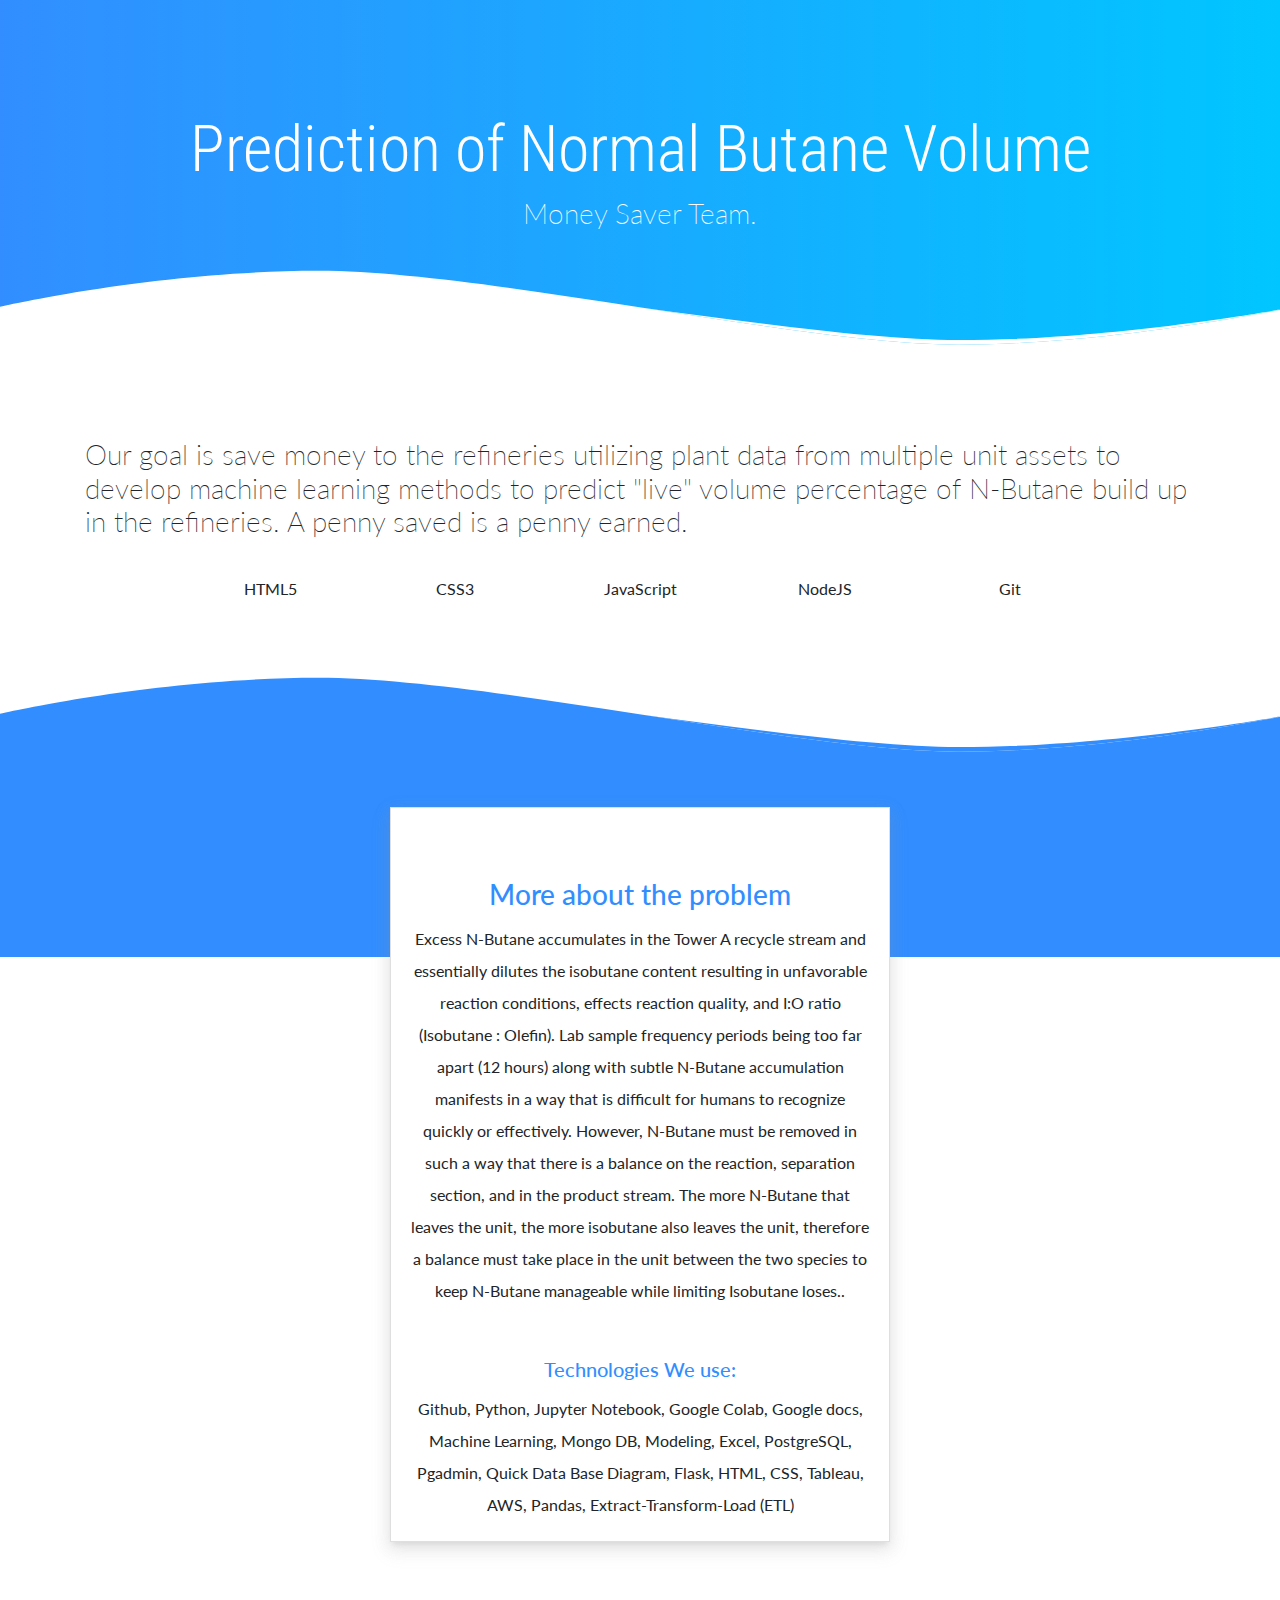
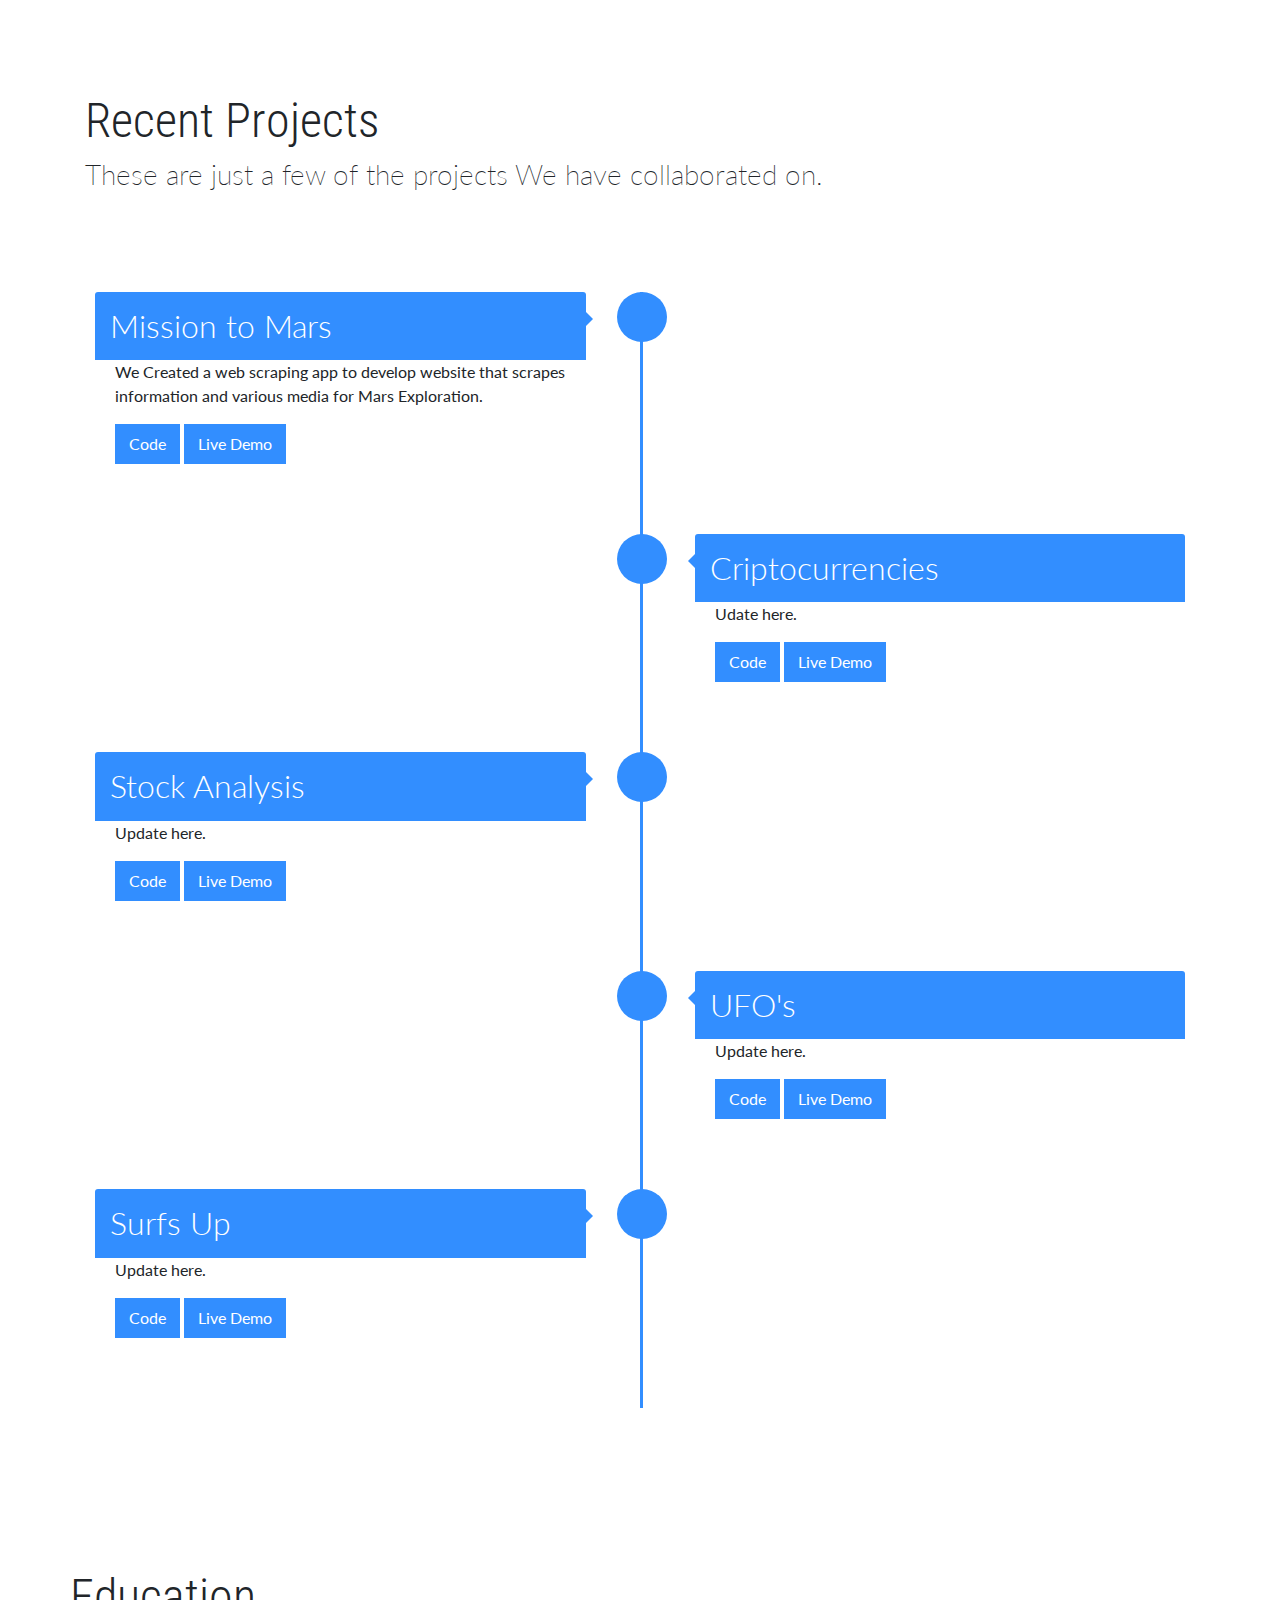
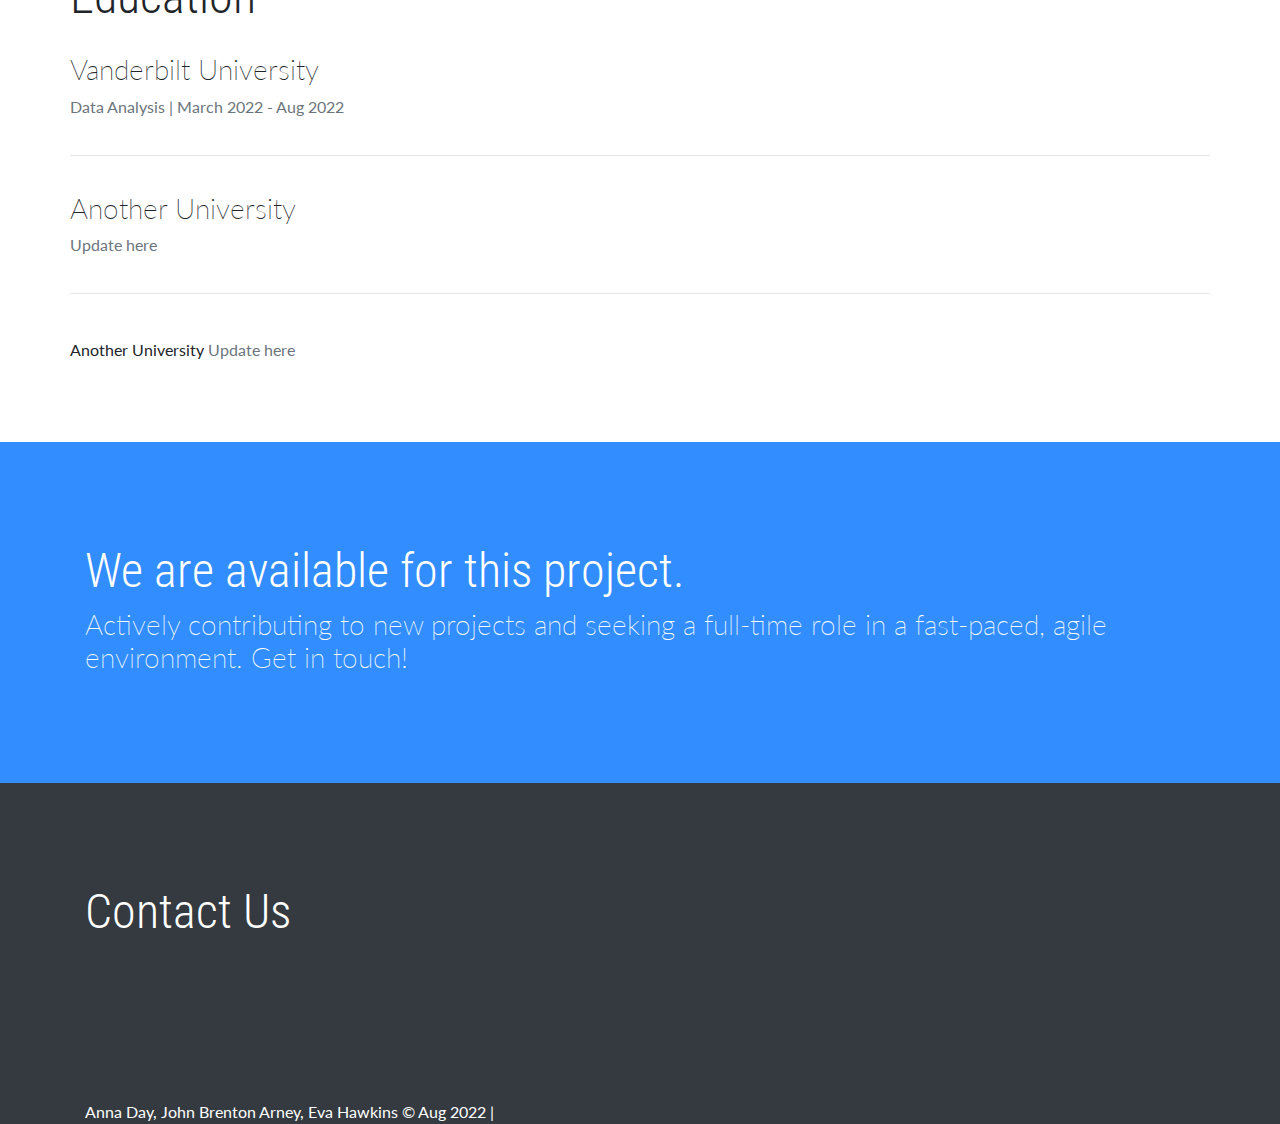
==== Presentation/index.html @ 59490f0a "adding files" ====
<!DOCTYPE html>
<html lang="en">

<head>
    <meta charset="UTF-8">
    <meta name="viewport" content="width=device-width, initial-scale=1.0">
    <meta http-equiv="X-UA-Compatible" content="ie=edge">

    <!-- Google Font -->
    <link href="https://fonts.googleapis.com/css?family=Lato:300,400,700" rel="stylesheet">
    <link href="https://fonts.googleapis.com/css?family=Roboto+Condensed:300,400,700" rel="stylesheet">

    <!-- Bootstrap CSS -->
    <link rel="stylesheet" href="https://stackpath.bootstrapcdn.com/bootstrap/4.3.1/css/bootstrap.min.css"
        integrity="sha384-ggOyR0iXCbMQv3Xipma34MD+dH/1fQ784/j6cY/iJTQUOhcWr7x9JvoRxT2MZw1T" crossorigin="anonymous" />

    <!-- Font Awesome -->
    <link rel="stylesheet" href="https://use.fontawesome.com/releases/v5.8.1/css/all.css"
        integrity="sha384-50oBUHEmvpQ+1lW4y57PTFmhCaXp0ML5d60M1M7uH2+nqUivzIebhndOJK28anvf" crossorigin="anonymous" />

    <!-- Custom styles for this template -->
    <link href="assets/css/app.css" rel="stylesheet" />
    <title>John Doe | Portfolio</title>
</head>

<body>

    <header>
        <div class="wave">
            <div class="container header-container">
                <h1 class="name">Prediction of Normal Butane Volume</h1>
                <h3 class="subtitle text-center">Money Saver Team.</h3>
                <!-- <img src="assets/images/student.png" class="boy" alt="boy image" /> -->
            </div>
        </div>
        <div class="wave-svg">
            <svg xmlns="http://www.w3.org/2000/svg" fill="#fff" opacity="1" width="100%" height="80"
                preserveAspectRatio="none" viewBox="0 0 1600 200">
                <path d="M-8,95.3C-8,95.3,189,2,398,2s604,184.7,800,184.7s412-91.4,412-91.4V271H-8V95.3z" />
                <path
                    d="M1610,95.3c0,0-216,80-412,80c-98,0-245.8-40.5-395.1-80.9c149.4,46.2,297.1,92.3,395.1,92.3C1394,186.7,1610,95.3,1610,95.3z" />
            </svg>
        </div>
    </header>

    <section class="container">
        <h1 class="title">
        </h1>
        <h3 class="subtitle">Our goal is save money to the refineries utilizing plant data from multiple unit assets to develop machine learning methods to predict "live" volume percentage of N-Butane build up in the refineries.
            A penny
            saved
            is a penny
            earned. </h3>
    </section>


    <section class="container skill-container">
        <div class="row">
            <div class="col-md-10 offset-md-1">

                <div class="row text-center">
                    <div class="col">
                        <div class="skill-bar-title">
                            <i class="fab fa-html5 fa-3x"></i>
                            <p>HTML5</p>
                        </div>
                    </div>

                    <div class="col">
                        <div class="skill-bar-title">
                            <i class="fab fa-css3-alt fa-3x"></i>
                            <p>CSS3</p>
                        </div>
                    </div>
                    <div class="col">
                        <div class="skill-bar-title">
                            <i class="fab fa-js-square fa-3x"></i>
                            <p>JavaScript</p>
                        </div>
                    </div>
                    <div class="col">
                        <div class="skill-bar-title">
                            <i class="fab fa-node fa-3x"></i>
                            <p>NodeJS</p>
                        </div>
                    </div>
                    <div class="col">
                        <div class="skill-bar-title">
                            <i class="fab fa-git fa-3x"></i>
                            <p>Git</p>
                        </div>
                    </div>
                </div>
            </div>
        </div>

    </section>

    <div class="wave-svg-color">
        <svg xmlns="http://www.w3.org/2000/svg" fill="#328eff" opacity="1" width="100%" height="80"
            preserveAspectRatio="none" viewBox="0 0 1600 200">
            <path d="M-8,95.3C-8,95.3,189,2,398,2s604,184.7,800,184.7s412-91.4,412-91.4V271H-8V95.3z" />
            <path
                d="M1610,95.3c0,0-216,80-412,80c-98,0-245.8-40.5-395.1-80.9c149.4,46.2,297.1,92.3,395.1,92.3C1394,186.7,1610,95.3,1610,95.3z" />
        </svg>
    </div>

    <section class="container-color">
    </section>
    <section class="container">
        <div class="card custom-card">
            <div class="card-body">
                <span class="card-icon">
                    <i class="fas fa-code"></i>
                </span>

                <h3 class="card-title">More about the problem</h3>
                <p class="card-text">Excess N-Butane accumulates in the Tower A recycle stream and essentially dilutes 
                                    the isobutane content resulting in unfavorable reaction conditions, effects reaction
                                    quality, and I:O ratio (Isobutane : Olefin). Lab sample frequency periods being too far apart (12 hours) along with subtle N-Butane accumulation manifests in a way that is difficult for humans to recognize quickly or effectively. However, N-Butane must be removed in such a way that there is a balance on the reaction, separation section, and in the product stream. The more N-Butane that leaves the unit, the more isobutane also leaves the unit, therefore a balance must take place in the unit between the two species to keep N-Butane manageable while limiting Isobutane loses.. </p>
                <h5 class="card-title">
                    Technologies We use:
                </h5>
                <p class="card-text">
                    Github, Python, Jupyter Notebook, Google Colab, Google docs, Machine Learning,
                    Mongo DB, Modeling, Excel, PostgreSQL, Pgadmin, Quick Data Base Diagram, Flask,
                    HTML, CSS, Tableau, AWS, Pandas, Extract-Transform-Load (ETL)

                </p>
            </div>
        </div>
    </section>





    <!-- TIMELINE -->
    <section class="container">
        <h1 class="title">Recent Projects</h1>
        <h3 class="subtitle">These are just a few of the projects We have collaborated on.</h3>
    </section>


    <div class="container">
        <div id="timeline">
            <div class="timeline-item">
                <div class="timeline-icon">
                    <i class="fas fa-star fa-align"></i>

                </div>
                <div class="timeline-content">
                    <h2>Mission to Mars</h2>
                    <p>
                        We Created a web scraping app to develop website that scrapes
                        information and various media for Mars Exploration.
                    </p>
                    <a href="https://github.com" class="btn"><i class="fab fa-github"></i> Code</a>
                    <a href="#" class="btn"><i class="fas fa-tv"></i> Live Demo</a>
                </div>
            </div>

            <div class="timeline-item">
                <div class="timeline-icon">
                    <i class="fas fa-star fa-align"></i>

                </div>
                <div class="timeline-content right">
                    <h2>Criptocurrencies</h2>
                    <p>
                        Udate here.
                    </p>
                    <a href="https://github.com" class="btn"><i class="fab fa-github"></i> Code</a>
                    <a href="#" class="btn"><i class="fas fa-tv"></i> Live Demo</a>
                </div>
            </div>

            <div class="timeline-item">
                <div class="timeline-icon">
                    <i class="fas fa-star fa-align"></i>
                </div>
                <div class="timeline-content">
                    <h2>Stock Analysis</h2>
                    <p>
                        Update here.
                    </p>
                    <a href="https://github.com" class="btn"><i class="fab fa-github"></i> Code</a>
                    <a href="#" class="btn"><i class="fas fa-tv"></i> Live Demo</a>

                </div>
            </div>

            <div class="timeline-item">
                <div class="timeline-icon">
                    <i class="fas fa-star fa-align"></i>

                </div>
                <div class="timeline-content right">
                    <h2>UFO's</h2>
                    <p>
                        Update here.
                    </p>
                    <a href="https://github.com" class="btn"><i class="fab fa-github"></i> Code</a>
                    <a href="#" class="btn"><i class="fas fa-tv"></i> Live Demo</a>
                </div>
            </div>

            <div class="timeline-item">
                <div class="timeline-icon">
                    <i class="fas fa-star fa-align"></i>
                </div>
                <div class="timeline-content">
                    <h2>Surfs Up</h2>
                    <p>
                        Update here.
                    </p>
                    <a href="https://github.com" class="btn"><i class="fab fa-github"></i> Code</a>
                    <a href="#" class="btn"><i class="fas fa-tv"></i> Live Demo</a>
                </div>
            </div>
        </div>
    </div>


    <!-- EDUCATION -->
    <section class="container education-container">
        <h1 class="title">Education </h1>
        <article class="education-item">
            <h3 class="subtitle">Vanderbilt University</h3>
            <span class="text-muted">Data Analysis | March 2022 - Aug 2022</span>
        </article>
        <hr />
        <article class="education-item">
            <h3 class="subtitle">Another University</h3>
            <span class="text-muted">Update here</span>
        </article>
        <hr />
        <article class="education-item">
            <h3 class="subtitle"></h3>Another University
            <span class="text-muted">Update here</span>
        </article>



    </section>

    <!-- AVAILABLE FOR WORK -->
    <section class="container-color">
        <div class="container">
            <h1 class="title">We are available for this project.
            </h1>
            <h3 class="subtitle">Actively contributing to new projects and seeking a full-time role in a fast-paced,
                agile environment. Get in touch!</h3>
        </div>
    </section>

    <!-- FOOTER -->
    <section class="container-dark">
        <div class="container">
            <h1>Contact Us</h1>
            <h3 class="intro subtitle">
                <a href="https://twitter.com" class="social-icon"><i class="fab fa-twitter"></i></a>
                <a href="https://linkedin.com/in" class="social-icon"><i class="fab fa-linkedin"></i></a>
                <a href="jttps://github.com/" class="social-icon"><i class="fab fa-github"></i></a>
                <a href="mailto:<YOUREMAIL>" class="social-icon"><i class="fas fa-envelope"></i></a>
            </h3>
        </div>
    </section>

    <footer>
        <div class="container">
            Anna Day, John Brenton Arney, Eva Hawkins &copy; Aug 2022 |

        </div>
    </footer>


    <script src="https://code.jquery.com/jquery-3.3.1.slim.min.js"
        integrity="sha384-q8i/X+965DzO0rT7abK41JStQIAqVgRVzpbzo5smXKp4YfRvH+8abtTE1Pi6jizo"
        crossorigin="anonymous"></script>
    <script src="https://cdnjs.cloudflare.com/ajax/libs/popper.js/1.14.6/umd/popper.min.js"
        integrity="sha384-wHAiFfRlMFy6i5SRaxvfOCifBUQy1xHdJ/yoi7FRNXMRBu5WHdZYu1hA6ZOblgut"
        crossorigin="anonymous"></script>
    <script src="https://stackpath.bootstrapcdn.com/bootstrap/4.2.1/js/bootstrap.min.js"
        integrity="sha384-B0UglyR+jN6CkvvICOB2joaf5I4l3gm9GU6Hc1og6Ls7i6U/mkkaduKaBhlAXv9k"
        crossorigin="anonymous"></script>
    <script src="assets/js/app.js"></script>
</body>

</html>
---- Presentation/assets/css/app.css ----
html, body {
  font-family: 'Lato', sans-serif;
}

h1 {
  font-size:3em;
  font-family: 'Roboto Condensed', sans-serif;
  font-weight: 300;
}

.name {
  font-size:4em;
  font-family: 'Roboto Condensed', sans-serif;
  font-weight: 300;
}

footer {
  background-color: #343a40;
  color: #fff;
  display: flex;
  align-items: flex-start;
}

footer a {
  color: #fff;
}

.header-container {
  display: flex;
  align-items: center;
  flex-direction: column;
}

.wave {
  background: linear-gradient(to left, #00c6ff, #328eff);
  min-height: 350px;
  color: #fff;
  display: flex;
  flex-direction: column;
  justify-content: center;
  align-items: center;
}

.wave-svg{
  width: 100%;
  transform: translateY(-80px);
}

.wave-svg-secondary{
  width: 100%;
}

.wave-svg-color {
  margin-top: 30px;
}

.custom-card {
  transform: translateY(-150px);
  text-align: center;
  width:500px;
  max-width: 90%;
  margin: 0 auto;
  
}

.card {
  border-radius: 0;
  box-shadow:0 8px 17px 2px rgba(152,152,152,0.14),0 3px 14px 2px rgba(152,152,152,0.12),0 5px 5px -3px rgba(152,152,152,0.2);
}

.education-container {
  padding: 60px 0;
}

.education-item {
  padding: 20px 0;
}

.container-color, .container-dark {
  padding: 100px 0;
  color: #fff;
}

.container-color {
  background-color: #328eff;
}

.container-dark {
  background-color: #343a40;
}

.card-title {
  margin-top: 50px;
  color: #328eff;
  text-align: center;
}

.card-text {
  line-height: 2;
}

.card-icon{
  color: #328eff;
  font-size: 50px;
}

.subtitle {
    font-weight: 200;
}
.boy {
    display: block;
    height: 200px;
    margin-top: 50px;
}

.start-project-card {
    min-height: 200px;
    width: 100%;
}

.card-flex{
    display: flex;
    align-items: flex-start;
    justify-content: center;
    flex-direction: column;
}

.social-icon {
    color: #fff;
    font-size: 36px;
    margin-right: 40px;
}

.skill-container{
    padding: 30px;
}

.fa-align {
  margin: auto;
  color: #fff;
} 

#timeline .timeline-item:after, #timeline .timeline-item:before {
	 content: '';
	 display: block;
	 width: 100%;
	 clear: both;
}
 
 #timeline {
	 width: 100%;
	 margin: 100px auto;
	 position: relative;
	 padding: 0 10px;
	 transition: all 0.4s ease;
}
 #timeline:before {
	 content: "";
	 width: 3px;
	 height: 100%;
	 background: #328eff;
	 left: 50%;
	 top: 0;
	 position: absolute;
}
 #timeline:after {
	 content: "";
	 clear: both;
	 display: table;
	 width: 100%;
}
 #timeline .timeline-item {
	 margin-bottom: 50px;
	 position: relative;
}
 #timeline .timeline-item .timeline-icon {
	 background: #328eff;
	 width: 50px;
	 height: 50px;
	 position: absolute;
	 top: 0;
	 left: 50%;
	 overflow: hidden;
	 margin-left: -23px;
	 border-radius: 50%;
}
 #timeline .timeline-item .timeline-icon {
	 display:flex;
}
 #timeline .timeline-item .timeline-content {
	 width: 45%;
	 background: #fff;
	 padding: 20px;
	 border-radius: 0;
	 transition: all 0.3s ease;
}
 #timeline .timeline-item .timeline-content h2 {
	 padding: 15px;
	 background: #328eff;
	 color: #fff;
	 margin: -20px -20px 0 -20px;
	 font-weight: 300;
	 -webkit-border-radius: 3px 3px 0 0;
	 -moz-border-radius: 3px 3px 0 0;
	 -ms-border-radius: 3px 3px 0 0;
	 border-radius: 3px 3px 0 0;
}
 #timeline .timeline-item .timeline-content:before {
	 content: '';
	 position: absolute;
	 left: 45%;
	 top: 20px;
	 width: 0;
	 height: 0;
	 border-top: 7px solid transparent;
	 border-bottom: 7px solid transparent;
	 border-left: 7px solid #328eff;
}
 #timeline .timeline-item .timeline-content.right {
	 float: right;
}
 #timeline .timeline-item .timeline-content.right:before {
	 content: '';
	 right: 45%;
	 left: inherit;
	 border-left: 0;
	 border-right: 7px solid #328eff;
}
 .btn {
	 background-color: #328eff;
   border: 2px solid #328eff;
   color: #fff;
   border-radius: 0;

}

 @media screen and (max-width: 768px) {
	 #timeline {
		 margin: 30px;
		 padding: 0px;
		 width: 90%;
	}
	 #timeline:before {
		 left: 0;
	}
	 #timeline .timeline-item .timeline-content {
		 width: 90%;
		 float: right;
	}
	 #timeline .timeline-item .timeline-content:before, #timeline .timeline-item .timeline-content.right:before {
		 left: 10%;
		 margin-left: -6px;
		 border-left: 0;
		 border-right: 7px solid #328eff;
	}
	 #timeline .timeline-item .timeline-icon {
		 left: 0;
	}
}
 


.modal {
  position: fixed;
  top: 0;
  right: 0;
  bottom: 0;
  left: 0;
  overflow: hidden;
}

.modal-dialog {
  position: fixed;
  margin: 0;
  min-width: 100%;
  height: 100%;
  padding: 0;
}

.modal-content {
  position: absolute;
  top: 0;
  right: 0;
  bottom: 0;
  left: 0;
  border-radius: 0;
  box-shadow: none;
}

.modal-header {
  position: absolute;
  top: 0;
  right: 0;
  left: 0;
  height: 50px;
  padding: 10px;
  background: #328eff;
  border: 0;
  border-radius: 0;
}

.modal-title {
  font-weight: 300;
  font-size: 2em;
  color: #fff;
  line-height: 30px;
}

.modal-body {
  position: absolute;
  top: 50px;
  bottom: 60px;
  width: 100%;
  font-weight: 300;
  overflow: auto;
}

.modal-footer {
  position: absolute;
  right: 0;
  bottom: 0;
  left: 0;
  height: 60px;
  padding: 10px;
  background: #f1f3f5;
}
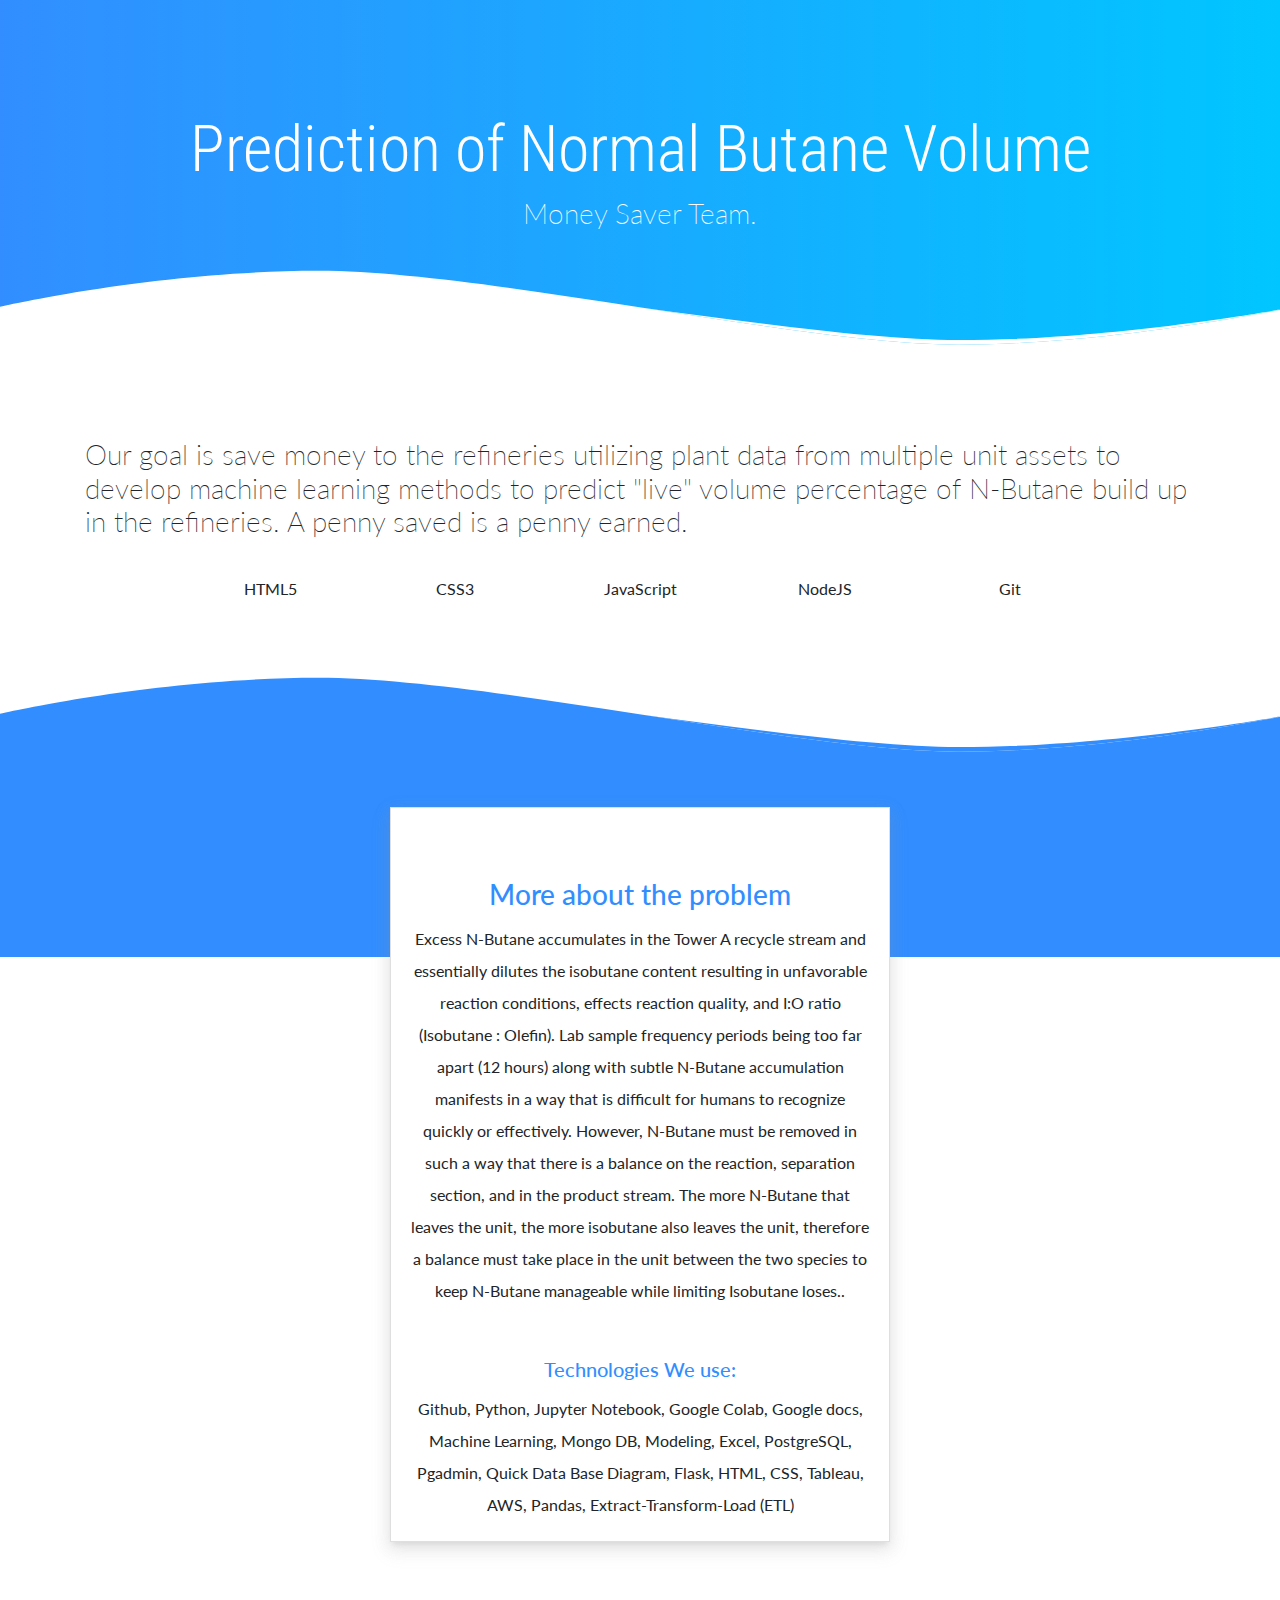
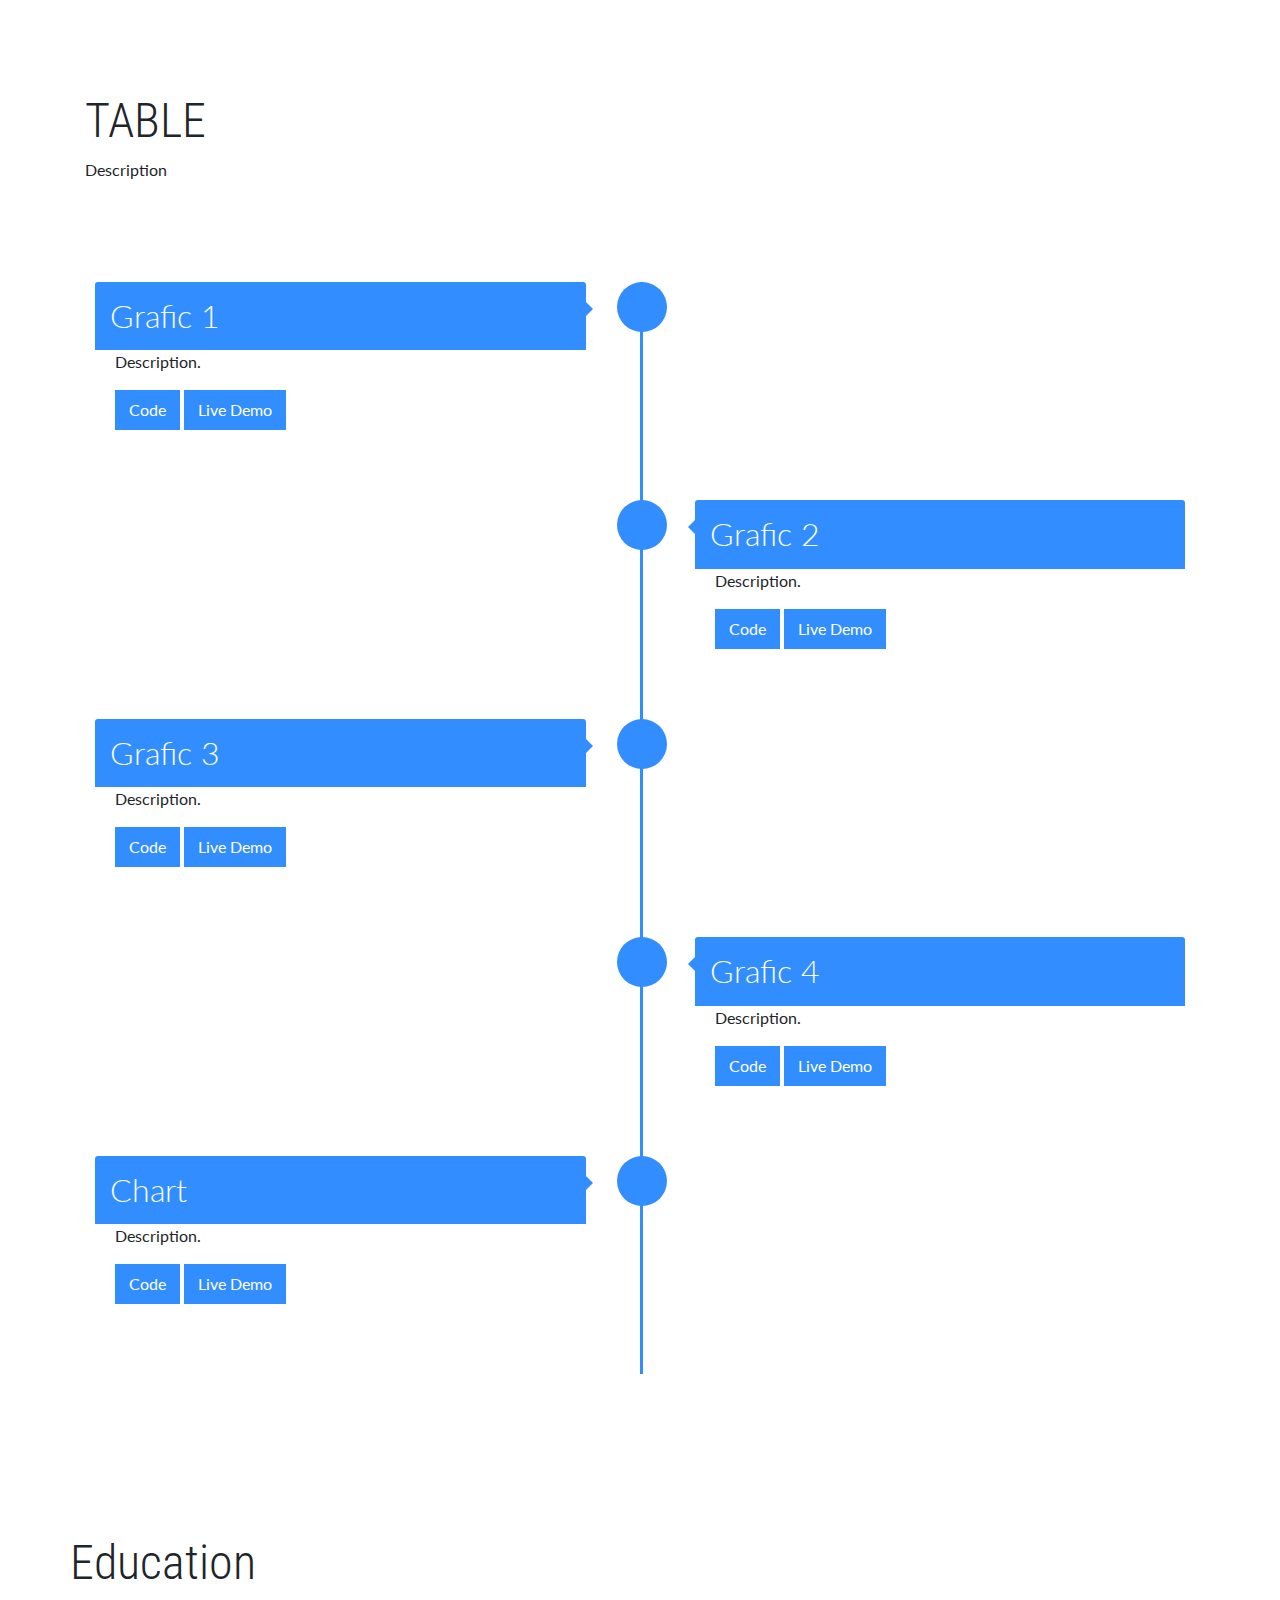
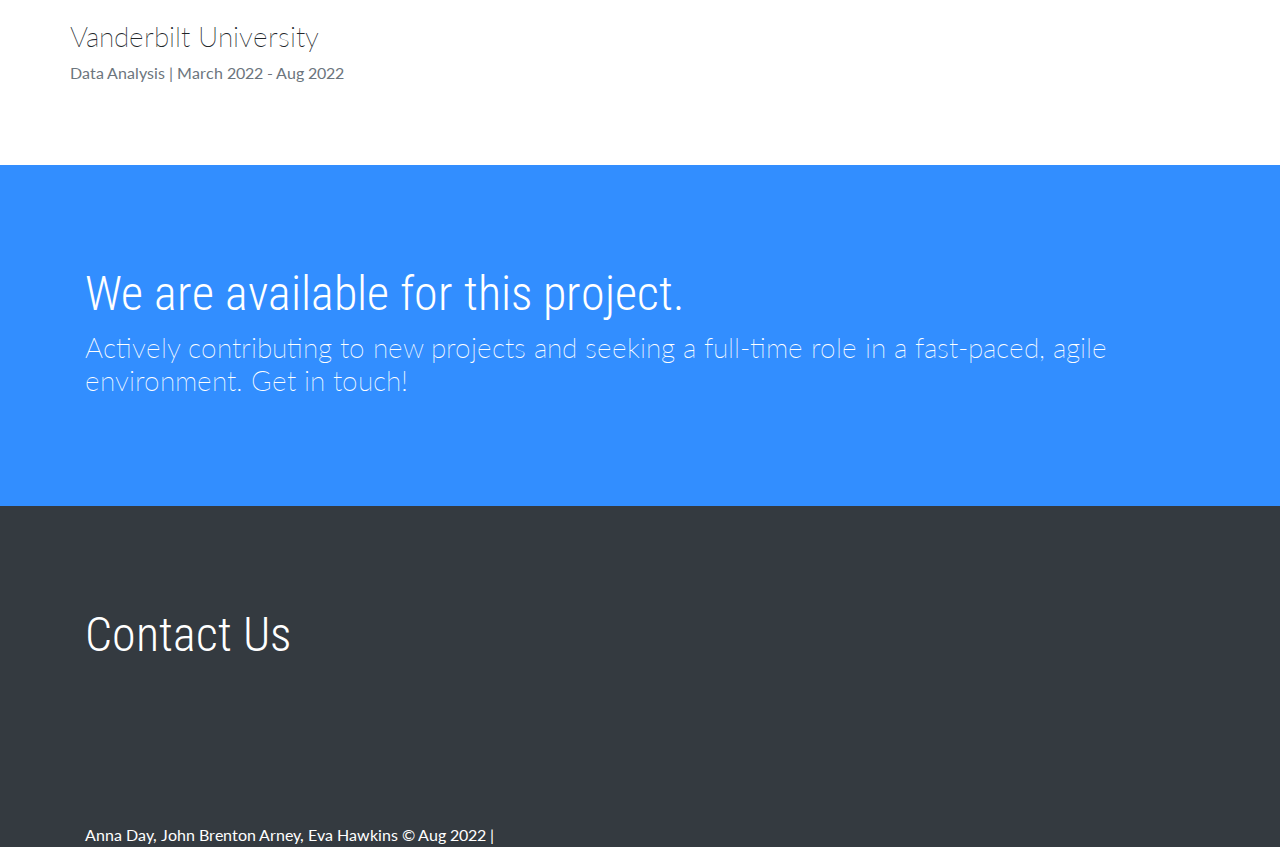
==== commit a8ec7a59: "updated" ====
--- a/Presentation/index.html
+++ b/Presentation/index.html
@@ -30,7 +30,7 @@
             <div class="container header-container">
                 <h1 class="name">Prediction of Normal Butane Volume</h1>
                 <h3 class="subtitle text-center">Money Saver Team.</h3>
-                <!-- <img src="assets/images/student.png" class="boy" alt="boy image" /> -->
+                <!-- <img src="assets/images/logo.png" class="boy" alt="boy image" /> -->
             </div>
         </div>
         <div class="wave-svg">
@@ -137,11 +137,12 @@
 
     <!-- TIMELINE -->
     <section class="container">
-        <h1 class="title">Recent Projects</h1>
-        <h3 class="subtitle">These are just a few of the projects We have collaborated on.</h3>
-    </section>
-
-
+        <h1 class="title">TABLE</h1>
+        <h3 class="subtitle"></h3>Description
+    </section>
+
+
+    <div class='tableauPlaceholder' id='viz1660424031394' style='position: relative'><noscript><a href='#'><img alt='Sheet 1 ' src='https:&#47;&#47;public.tableau.com&#47;static&#47;images&#47;gr&#47;graphic1_16604239154350&#47;Sheet1&#47;1_rss.png' style='border: none' /></a></noscript><object class='tableauViz'  style='display:none;'><param name='host_url' value='https%3A%2F%2Fpublic.tableau.com%2F' /> <param name='embed_code_version' value='3' /> <param name='site_root' value='' /><param name='name' value='graphic1_16604239154350&#47;Sheet1' /><param name='tabs' value='no' /><param name='toolbar' value='yes' /><param name='static_image' value='https:&#47;&#47;public.tableau.com&#47;static&#47;images&#47;gr&#47;graphic1_16604239154350&#47;Sheet1&#47;1.png' /> <param name='animate_transition' value='yes' /><param name='display_static_image' value='yes' /><param name='display_spinner' value='yes' /><param name='display_overlay' value='yes' /><param name='display_count' value='yes' /><param name='language' value='en-US' /></object></div>                <script type='text/javascript'>                    var divElement = document.getElementById('viz1660424031394');                    var vizElement = divElement.getElementsByTagName('object')[0];                    vizElement.style.width='100%';vizElement.style.height=(divElement.offsetWidth*0.75)+'px';                    var scriptElement = document.createElement('script');                    scriptElement.src = 'https://public.tableau.com/javascripts/api/viz_v1.js';                    vizElement.parentNode.insertBefore(scriptElement, vizElement);                </script>
     <div class="container">
         <div id="timeline">
             <div class="timeline-item">
@@ -150,69 +151,72 @@
 
                 </div>
                 <div class="timeline-content">
-                    <h2>Mission to Mars</h2>
-                    <p>
-                        We Created a web scraping app to develop website that scrapes
-                        information and various media for Mars Exploration.
-                    </p>
-                    <a href="https://github.com" class="btn"><i class="fab fa-github"></i> Code</a>
-                    <a href="#" class="btn"><i class="fas fa-tv"></i> Live Demo</a>
-                </div>
-            </div>
-
-            <div class="timeline-item">
+                    <h2>Grafic 1</h2>
+                    <p>
+                        Description.
+                    </p>
+                    <a href="https://github.com" class="btn"><i class="fab fa-github"></i> Code</a>
+                    <a href="#" class="btn"><i class="fas fa-tv"></i> Live Demo</a>
+                </div>
+            </div>
+
+            <div class="timeline-item">
+                <div class='tableauPlaceholder' id='viz1660424031394' style='position: relative'><noscript><a href='#'><img alt='Sheet 1 ' src='https:&#47;&#47;public.tableau.com&#47;static&#47;images&#47;gr&#47;graphic1_16604239154350&#47;Sheet1&#47;1_rss.png' style='border: none' /></a></noscript><object class='tableauViz'  style='display:none;'><param name='host_url' value='https%3A%2F%2Fpublic.tableau.com%2F' /> <param name='embed_code_version' value='3' /> <param name='site_root' value='' /><param name='name' value='graphic1_16604239154350&#47;Sheet1' /><param name='tabs' value='no' /><param name='toolbar' value='yes' /><param name='static_image' value='https:&#47;&#47;public.tableau.com&#47;static&#47;images&#47;gr&#47;graphic1_16604239154350&#47;Sheet1&#47;1.png' /> <param name='animate_transition' value='yes' /><param name='display_static_image' value='yes' /><param name='display_spinner' value='yes' /><param name='display_overlay' value='yes' /><param name='display_count' value='yes' /><param name='language' value='en-US' /></object></div>                <script type='text/javascript'>                    var divElement = document.getElementById('viz1660424031394');                    var vizElement = divElement.getElementsByTagName('object')[0];                    vizElement.style.width='100%';vizElement.style.height=(divElement.offsetWidth*0.75)+'px';                    var scriptElement = document.createElement('script');                    scriptElement.src = 'https://public.tableau.com/javascripts/api/viz_v1.js';                    vizElement.parentNode.insertBefore(scriptElement, vizElement);                </script>
                 <div class="timeline-icon">
                     <i class="fas fa-star fa-align"></i>
 
                 </div>
                 <div class="timeline-content right">
-                    <h2>Criptocurrencies</h2>
-                    <p>
-                        Udate here.
-                    </p>
-                    <a href="https://github.com" class="btn"><i class="fab fa-github"></i> Code</a>
-                    <a href="#" class="btn"><i class="fas fa-tv"></i> Live Demo</a>
-                </div>
-            </div>
-
-            <div class="timeline-item">
+                    <h2>Grafic 2</h2>
+                    <p>
+                        Description.
+                    </p>
+                    <a href="https://github.com" class="btn"><i class="fab fa-github"></i> Code</a>
+                    <a href="#" class="btn"><i class="fas fa-tv"></i> Live Demo</a>
+                </div>
+            </div>
+
+            <div class="timeline-item">
+                <div class='tableauPlaceholder' id='viz1660424031394' style='position: relative'><noscript><a href='#'><img alt='Sheet 1 ' src='https:&#47;&#47;public.tableau.com&#47;static&#47;images&#47;gr&#47;graphic1_16604239154350&#47;Sheet1&#47;1_rss.png' style='border: none' /></a></noscript><object class='tableauViz'  style='display:none;'><param name='host_url' value='https%3A%2F%2Fpublic.tableau.com%2F' /> <param name='embed_code_version' value='3' /> <param name='site_root' value='' /><param name='name' value='graphic1_16604239154350&#47;Sheet1' /><param name='tabs' value='no' /><param name='toolbar' value='yes' /><param name='static_image' value='https:&#47;&#47;public.tableau.com&#47;static&#47;images&#47;gr&#47;graphic1_16604239154350&#47;Sheet1&#47;1.png' /> <param name='animate_transition' value='yes' /><param name='display_static_image' value='yes' /><param name='display_spinner' value='yes' /><param name='display_overlay' value='yes' /><param name='display_count' value='yes' /><param name='language' value='en-US' /></object></div>                <script type='text/javascript'>                    var divElement = document.getElementById('viz1660424031394');                    var vizElement = divElement.getElementsByTagName('object')[0];                    vizElement.style.width='100%';vizElement.style.height=(divElement.offsetWidth*0.75)+'px';                    var scriptElement = document.createElement('script');                    scriptElement.src = 'https://public.tableau.com/javascripts/api/viz_v1.js';                    vizElement.parentNode.insertBefore(scriptElement, vizElement);                </script>
                 <div class="timeline-icon">
                     <i class="fas fa-star fa-align"></i>
                 </div>
                 <div class="timeline-content">
-                    <h2>Stock Analysis</h2>
-                    <p>
-                        Update here.
-                    </p>
-                    <a href="https://github.com" class="btn"><i class="fab fa-github"></i> Code</a>
-                    <a href="#" class="btn"><i class="fas fa-tv"></i> Live Demo</a>
-
-                </div>
-            </div>
-
-            <div class="timeline-item">
+                    <h2>Grafic 3 </h2>
+                    <p>
+                        Description.
+                    </p>
+                    <a href="https://github.com" class="btn"><i class="fab fa-github"></i> Code</a>
+                    <a href="#" class="btn"><i class="fas fa-tv"></i> Live Demo</a>
+
+                </div>
+            </div>
+
+            <div class="timeline-item">
+                <div class='tableauPlaceholder' id='viz1660424031394' style='position: relative'><noscript><a href='#'><img alt='Sheet 1 ' src='https:&#47;&#47;public.tableau.com&#47;static&#47;images&#47;gr&#47;graphic1_16604239154350&#47;Sheet1&#47;1_rss.png' style='border: none' /></a></noscript><object class='tableauViz'  style='display:none;'><param name='host_url' value='https%3A%2F%2Fpublic.tableau.com%2F' /> <param name='embed_code_version' value='3' /> <param name='site_root' value='' /><param name='name' value='graphic1_16604239154350&#47;Sheet1' /><param name='tabs' value='no' /><param name='toolbar' value='yes' /><param name='static_image' value='https:&#47;&#47;public.tableau.com&#47;static&#47;images&#47;gr&#47;graphic1_16604239154350&#47;Sheet1&#47;1.png' /> <param name='animate_transition' value='yes' /><param name='display_static_image' value='yes' /><param name='display_spinner' value='yes' /><param name='display_overlay' value='yes' /><param name='display_count' value='yes' /><param name='language' value='en-US' /></object></div>                <script type='text/javascript'>                    var divElement = document.getElementById('viz1660424031394');                    var vizElement = divElement.getElementsByTagName('object')[0];                    vizElement.style.width='100%';vizElement.style.height=(divElement.offsetWidth*0.75)+'px';                    var scriptElement = document.createElement('script');                    scriptElement.src = 'https://public.tableau.com/javascripts/api/viz_v1.js';                    vizElement.parentNode.insertBefore(scriptElement, vizElement);                </script>
                 <div class="timeline-icon">
                     <i class="fas fa-star fa-align"></i>
 
                 </div>
                 <div class="timeline-content right">
-                    <h2>UFO's</h2>
-                    <p>
-                        Update here.
-                    </p>
-                    <a href="https://github.com" class="btn"><i class="fab fa-github"></i> Code</a>
-                    <a href="#" class="btn"><i class="fas fa-tv"></i> Live Demo</a>
-                </div>
-            </div>
-
-            <div class="timeline-item">
+                    <h2>Grafic 4 </h2>
+                    <p>
+                        Description.
+                    </p>
+                    <a href="https://github.com" class="btn"><i class="fab fa-github"></i> Code</a>
+                    <a href="#" class="btn"><i class="fas fa-tv"></i> Live Demo</a>
+                </div>
+            </div>
+
+            <div class="timeline-item">
+                <div class='tableauPlaceholder' id='viz1660424031394' style='position: relative'><noscript><a href='#'><img alt='Sheet 1 ' src='https:&#47;&#47;public.tableau.com&#47;static&#47;images&#47;gr&#47;graphic1_16604239154350&#47;Sheet1&#47;1_rss.png' style='border: none' /></a></noscript><object class='tableauViz'  style='display:none;'><param name='host_url' value='https%3A%2F%2Fpublic.tableau.com%2F' /> <param name='embed_code_version' value='3' /> <param name='site_root' value='' /><param name='name' value='graphic1_16604239154350&#47;Sheet1' /><param name='tabs' value='no' /><param name='toolbar' value='yes' /><param name='static_image' value='https:&#47;&#47;public.tableau.com&#47;static&#47;images&#47;gr&#47;graphic1_16604239154350&#47;Sheet1&#47;1.png' /> <param name='animate_transition' value='yes' /><param name='display_static_image' value='yes' /><param name='display_spinner' value='yes' /><param name='display_overlay' value='yes' /><param name='display_count' value='yes' /><param name='language' value='en-US' /></object></div>                <script type='text/javascript'>                    var divElement = document.getElementById('viz1660424031394');                    var vizElement = divElement.getElementsByTagName('object')[0];                    vizElement.style.width='100%';vizElement.style.height=(divElement.offsetWidth*0.75)+'px';                    var scriptElement = document.createElement('script');                    scriptElement.src = 'https://public.tableau.com/javascripts/api/viz_v1.js';                    vizElement.parentNode.insertBefore(scriptElement, vizElement);                </script>
                 <div class="timeline-icon">
                     <i class="fas fa-star fa-align"></i>
                 </div>
                 <div class="timeline-content">
-                    <h2>Surfs Up</h2>
-                    <p>
-                        Update here.
+                    <h2>Chart </h2>
+                    <p>
+                        Description.
                     </p>
                     <a href="https://github.com" class="btn"><i class="fab fa-github"></i> Code</a>
                     <a href="#" class="btn"><i class="fas fa-tv"></i> Live Demo</a>
@@ -229,16 +233,7 @@
             <h3 class="subtitle">Vanderbilt University</h3>
             <span class="text-muted">Data Analysis | March 2022 - Aug 2022</span>
         </article>
-        <hr />
-        <article class="education-item">
-            <h3 class="subtitle">Another University</h3>
-            <span class="text-muted">Update here</span>
-        </article>
-        <hr />
-        <article class="education-item">
-            <h3 class="subtitle"></h3>Another University
-            <span class="text-muted">Update here</span>
-        </article>
+
 
 
 
